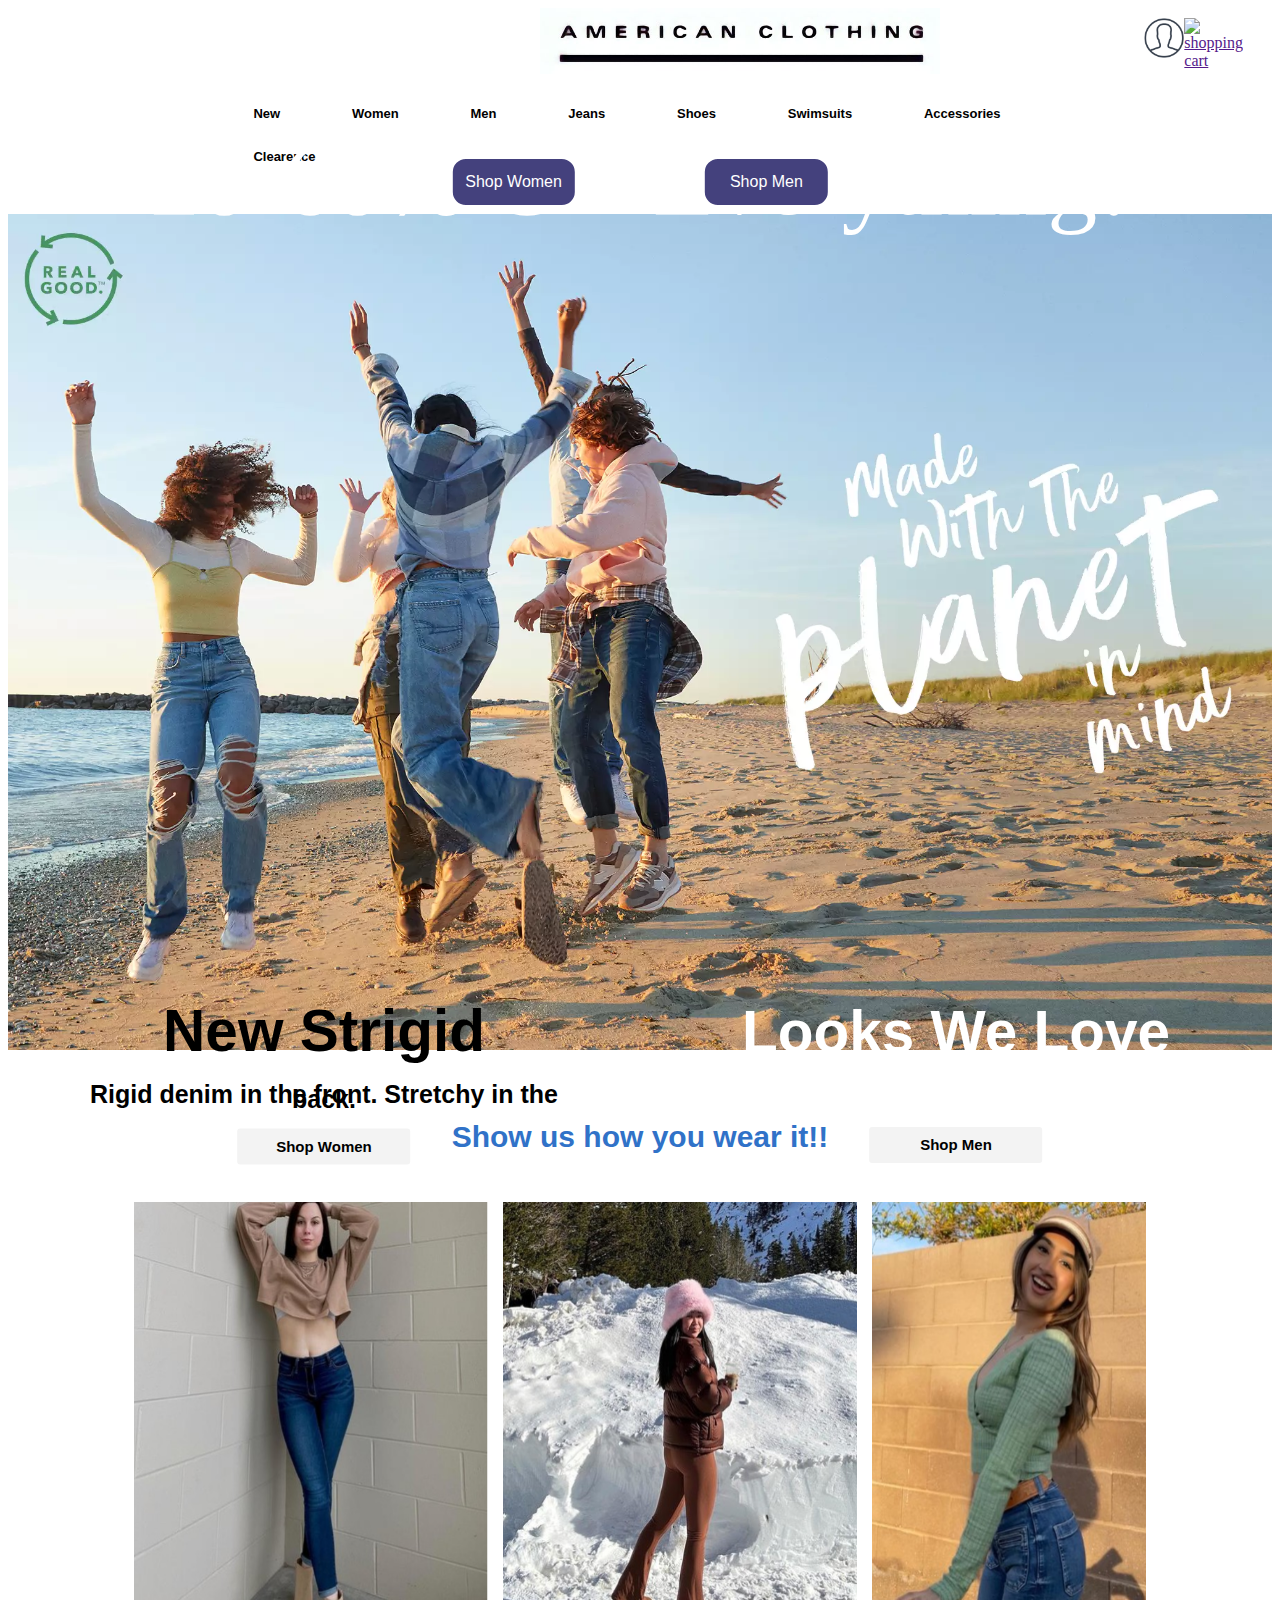
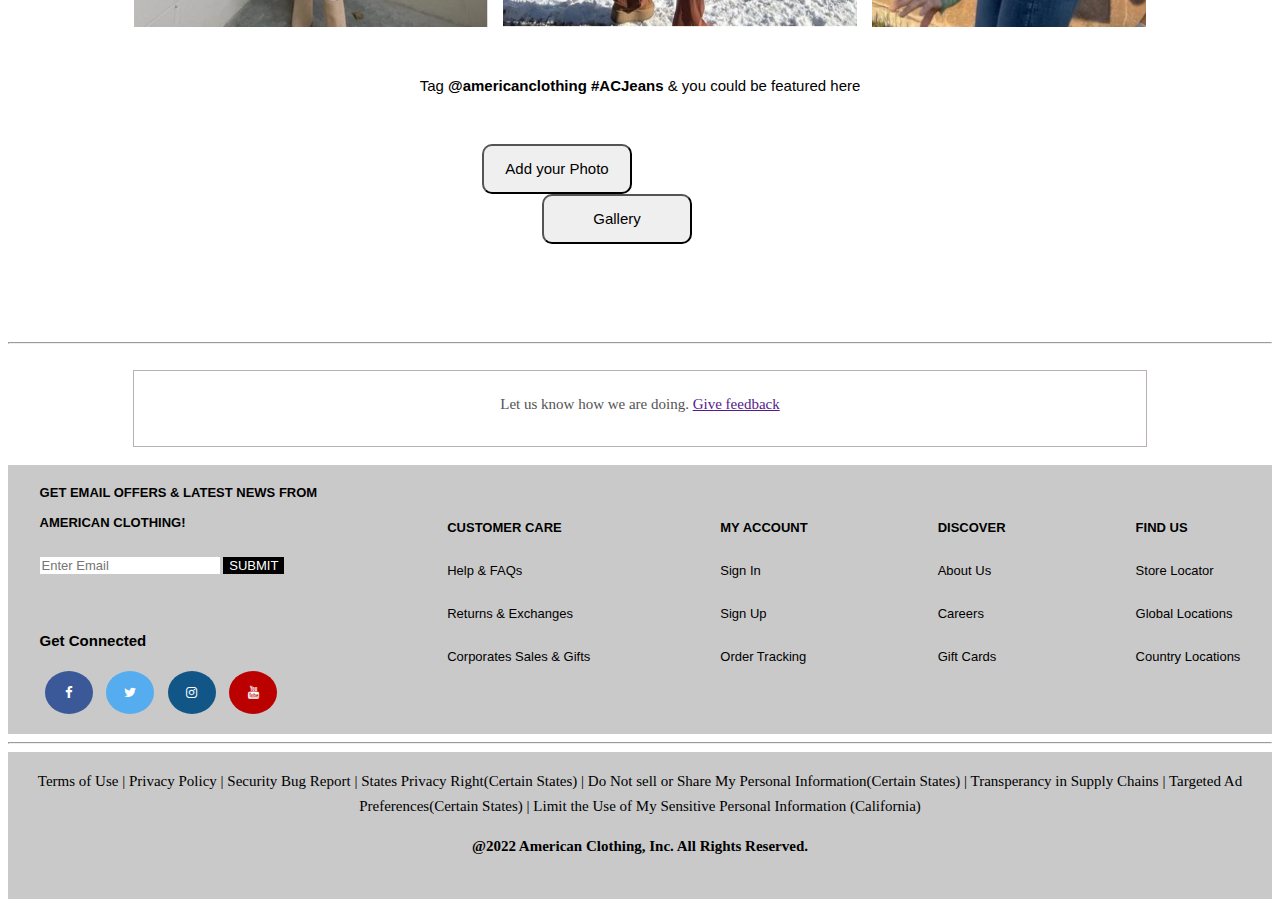
==== index.html @ f347fe09 "day-1 work finised" ====
<!DOCTYPE html>
<html lang="en">
<head>
    <meta charset="UTF-8">
    <meta http-equiv="X-UA-Compatible" content="IE=edge">
    <meta name="viewport" content="width=device-width, initial-scale=1.0">
    <title>Home Page</title>

    <link rel="stylesheet" href="./styles/index.css">

</head>
<body>

    <!-- Logo & Cart & Login -->
    
    <div id="nav2">
      <a href="./index.html"><img id="logo" style="width:400px" src="./images/LogoEdited.jpg" alt="Logo"></a>
      <div id="navinnav">
      <a href="./loginpage.html"><img src = "./images/Profile-Male-PNG-Free-Download.png" alt="login icon"></a>
      <a href=""><img style="width:38; height: 40px" src="https://www.freepnglogos.com/uploads/shopping-cart-png/shopping-cart-svg-png-icon-download-28.png" alt="shopping cart"></a>
      </div>
      </div>
    </div><br>

    <!-- DropDown Menu -->

    <div class="navbar">
        <div class="dropdown">
          <button class="dropbtn">New</button>
          <div class="dropdown-content">
            <a href="#">Women's</a>
            <a href="#">Men's</a>
          </div>
        </div>
        <div class="dropdown">
          <button class="dropbtn">Women</button>
          <div class="dropdown-content">
            <a href="#">Tops</a>
            <a href="#">Bottoms</a>
            <a href="#">Hoodies</a>
            <a href="#">Jeans</a>
            <a href="#">Dresses</a>
          </div>
        </div>
        <div class="dropdown">
            <button class="dropbtn">Men</button>
            <div class="dropdown-content">
              <a href="#">Shirts</a>
              <a href="#">Jeans</a>
              <a href="#">Sweatshirts</a>
              <a href="#">Jackets</a>
              <a href="#">Hoodie</a>
            </div>
          </div>
          <div class="dropdown">
            <button class="dropbtn">Jeans</button>
            <div class="dropdown-content">
              <a href="#">Skinny Jeans</a>
              <a href="#">Slimfit Jeans</a>
              <a href="#">Baggy Jeans</a>
              <a href="#">High Waist Jeans</a>
              <a href="#">Atheletic Fit Jeans</a>
            </div>
          </div>
          <div class="dropdown">
            <button class="dropbtn">Shoes</button>
            <div class="dropdown-content">
              <a href="#">Boots</a>
              <a href="#">Sneakers</a>
              <a href="#">Flip-Flop</a>
              <a href="#">Slippers</a>
              <a href="#">Loafers</a>
            </div>
          </div>
          <div class="dropdown">
            <button class="dropbtn">Swimsuits</button>
            <div class="dropdown-content">
              <a href="#">Biknis</a>
              <a href="#">Bikni Top</a>
              <a href="#">Bikni Bottom</a>
              <a href="#">Swim trunks</a>
              <a href="#">Board Shorts</a>
            </div>
          </div>
          <div class="dropdown">
            <button class="dropbtn">Accessories</button>
            <div class="dropdown-content">
              <a href="#">Socks</a>
              <a href="#">Jwellery</a>
              <a href="#">Sunglasses</a>
              <a href="#">Hand bags</a>
              <a href="#">Wallet</a>
            </div>
          </div>
          <div class="dropdown">
            <button class="dropbtn">Clearence</button>
            <div class="dropdown-content">
              <a href="#">Outstocks</a>
              <a href="#">Off-Season</a>
            </div>
          </div><br>
    </div>
  <div id="centerimage">
    <img style="width:100%" src="https://s7d2.scene7.com/is/image/aeo/20230113-aehp-promo-lg?scl=1&qlt=60&fmt=webp" alt="">
    <div class="text">20-60% Off Everything!</div>
    <button id="women">Shop Women</button>
    <button id="men">Shop Men</button>
  </div><br>

  <img style="width:100%" src="./images/centerimage2.webp" alt="">
 
  <div id="section">
    <div id="leftsection">
      <img src="https://s7d2.scene7.com/is/image/aeo/20221222-woutfit-look3-lg?defaultImage=20221222-woutfit-look3-lg&scl=1&qlt=60&fmt=webp" alt="">
      <div class="lefttext"><h3>New Strigid</h3><p style="font-size:25px ; font-weight:bold">Rigid denim in the front. Stretchy in the back.</p>
      <button id="shopwomen">Shop Women</button></div>
    </div>
 
  <div id="rightsection">
  <img src="https://s7d2.scene7.com/is/image/aeo/20221222-moutfit-outfitting3-lg?defaultImage=20221222-moutfit-outfitting3-lg&scl=1&qlt=60&fmt=webp" alt="">
  <div class="righttext"><h3>Looks We Love</h3><p style="font-size : 22px ; font-weight:bold">Shop this season's must-have fits from head to toe.</p>
  <button id="shopmen">Shop Men</button></div>
 </div>
</div><br>

<h3 style="text-align:center;font-size: 30px; font-family: 'Dosis', sans-serif; color: rgb(48, 114, 200);">Show us how you wear it!!</h3><br>


<!-- SHOW US WHAT YOU WEAR -->


<div id="slider">
<div class="slide">
  <img src="./images/customer1.png" alt="Avatar" class="image" style="width:100%">
</div>

<div class="slide">
    <img src="./images/customer2.png" alt="Avatar" class="image" style="width:100%">
</div>

<div class="slide">
  <img src="./images/customer3.png" alt="Avatar" class="image" style="width:100%">
  
</div>      

<div class="slide">
  <img src="./images/customer4.png" alt="Avatar" class="image" style="width:100%">
  
</div>

<div class="slide">
  <img src="./images/customer5.png" alt="Avatar" class="image" style="width:100%">
  
</div> 

<div class="slide">
  <img src="./images/customer6.png" alt="Avatar" class="image" style="width:100%">
 
</div> 
</div><br>

<!-- TAG -->

<p style="text-align:center;font-size: 15px; font-family: 'Dosis', sans-serif;">Tag <b>@americanclothing #ACJeans</b> & you could be featured here<p><br>

<div id="agbutton">
  <button id="addyourphoto">Add your Photo</button>
  <button id="gallery">Gallery</button>
</div><br><br><br><br><br><hr><br>

<!-- FOOTER -->

<div id="feedbackbutton">Let us know how we are doing. <a href="">Give feedback</a></div><br>

<div id="mainfooter">
  <div class="footer">
    <div class="footerbox">
      <p><b>GET EMAIL OFFERS & LATEST NEWS FROM <br>AMERICAN CLOTHING!</b></p>
      <input type="text" placeholder="Enter Email" style="font-size:13px;border:none">
      <button id="submitbutton">SUBMIT</button>
      <br>
      <br>
      <p style="font-size:15px"><b>Get Connected</b></p>
      <!-- Add icon library -->
      <link rel="stylesheet" href="https://cdnjs.cloudflare.com/ajax/libs/font-awesome/4.7.0/css/font-awesome.min.css">

       <!-- Add font awesome icons -->
       <a href="#" class="fa fa-facebook" style="margin-bottom: 20px;"></a>
       <a href="#" class="fa fa-twitter"></a>
       <a href="#" class="fa fa-instagram"></a>
       <a href="#" class="fa fa-youtube"></a>
    </div>
    <div class="footerbox">
      <b>CUSTOMER CARE</b>
      <p>Help & FAQs</p>
      <p>Returns & Exchanges</p>
      <p>Corporates Sales & Gifts</p>
    </div>
    <div class="footerbox">
      <b>MY ACCOUNT</b>
      <p>Sign In</p>
      <p>Sign Up</p>
      <p>Order Tracking</p>
    </div>
    <div class="footerbox">
      <b>DISCOVER</b>
      <p>About Us</p>
      <p>Careers</p>
      <p>Gift Cards</p>
    </div>
    <div class="footerbox">
      <b>FIND US</b>
      <p>Store Locator</p>
      <p>Global Locations</p>
      <p>Country Locations</p>
    </div>
  </div>
</div><hr>

<div id="lastline">
  <p>Terms of Use | Privacy Policy | Security Bug Report | States Privacy Right(Certain States) | Do Not sell or Share My Personal Information(Certain States) | 
    Transperancy in Supply Chains | Targeted Ad Preferences(Certain States) | Limit the Use of My Sensitive Personal Information (California)</p>
  <p style="font-weight:bold">@2022 American Clothing, Inc. All Rights Reserved.</p>
  <img src="https://www.ae.com/assets/ae/logos/Footer-logos.svg" alt="">
  </div>  

</body>
</html>
---- styles/index.css ----
#nav2{
  display: flex;
  width:95%;
  margin: auto;
  padding-top: 8px;
  padding-bottom: 8px;
  padding: 0px 20px;
  justify-content: space-between;
}
#logo{
  display: block;
  margin-left: 500px;
}
#navinnav{
  width:8%;
  display:flex;
  height:30px;
  padding-left:15px;
  justify-content: space-between;
  padding-top:10px;
}
#navinnav>a>img{
 width:40px;
 height:40px;
}

/* Navbar container */
.navbar {
    overflow: hidden;
    /* background-color: #333; */
    font-family: Arial;
    width:70%;
    margin:auto;
  }

  /* Links inside the navbar */
  /* .navbar a {
    float: left;
    font-size: 16px;
    color: white;
    text-align: center;
    padding: 14px 16px;
    text-decoration: none;
  } */
  
  .dropdown {
    float: left;
    overflow: hidden;
    margin-left: 4.5%;
  }
  
  /* Dropdown button */
  .dropdown .dropbtn {
    font-size: 13px;
    font-weight: bold;
    border: none;
    outline: none;
    color: rgb(0, 0, 0);
    padding: 14px 16px;
    background-color: inherit;
    font-family: inherit; /* Important for vertical align on mobile phones */
    /* margin: 0; Important for vertical align on mobile phones */
  }
  
  /* Add a red background color to navbar links on hover */
  .navbar .dropdown:hover .dropbtn {
    background-color: rgb(243, 243, 243);
  }
  
  /* Dropdown content (hidden by default) */
  .dropdown-content {
    display: none;
    position: absolute;
    background-color: #f9f9f9;
    min-width: 160px;
    box-shadow: 0px 8px 16px 0px rgba(0,0,0,0.2);
    z-index: 1;
  }
  
  /* Links inside the dropdown */
  .dropdown-content a {
    float: none;
    color: black;
    padding: 12px 16px;
    text-decoration: none;
    display: block;
    text-align: left;
    font-size: 12px;
  }
  
  /* Add a grey background color to dropdown links on hover */
  .dropdown-content a:hover {
    background-color: #ddd;
  }
  
  /* Show the dropdown menu on hover */
  .dropdown:hover .dropdown-content {
    display: block;
  }
  
  #centerimage{
    position: relative;
    text-align: center;
    color:white
  }
  .text{
    width:80%;
    position: absolute;
    top: 10%;
    left: 50%;
    transform: translate(-50%, -50%);
    font-size: 100px;
    font-family: 'Courgette', cursive;
  }
  #women{
    width:10%;
    height:50px;
    border-radius: 15px;
    font-size: 16px;
    position: absolute;
    top: 20%;
    left: 40%;
    transform: translate(-50%, -50%);
    border:none;
    cursor: pointer;
    background-color: rgb(68, 65, 125); 
    color: rgb(255, 255, 255); 
    border: 2px solid #ffffff;
    transition-duration: 0.4s;
  }
  #men{
    width:10%;
    height:50px;
    border-radius: 15px;
    font-size: 16px;
    position: absolute;
    top: 20%;
    left: 60%;
    transform: translate(-50%, -50%); 
    border:none;
    cursor: pointer;
    background-color: rgb(68, 65, 125); 
    color: rgb(255, 255, 255); 
    border: 2px solid #ffffff;
    transition-duration: 0.4s;
  }
  #women:hover {
    background-color: #1aedd8;
    color: rgb(0, 0, 0);
    font-weight: bold;
  }
  #men:hover {
    background-color: #1aedd8;
    color: rgb(0, 0, 0);
    font-weight: bold;
  }

  #section{
    width:100%;
    display: flex;
    margin: auto;
  }

  #leftsection{
    position: relative;
    text-align: center;
    color:black;
    width:50%;
  }
  .lefttext{
    width: 80%;
    position: absolute;
    top: 80%;
    left: 50%;
    transform: translate(-50%, -50%);
    font-size: 50px;
    line-height: 5px;
    font-family: 'Francois One', sans-serif;
  }
  #shopwomen{
   width: 35%;
   height: 40px;
   font-size: 15px;
   border-radius: 5px;
   cursor: pointer;
   background-color: rgb(243, 243, 243); 
   color: rgb(0, 0, 0); 
   border: 2px solid #ffffff;
   transition-duration: 0.4s;
   font-weight: bold;
  }
  #shopwomen:hover {
    background-color: #92aca9;
    color: rgb(0, 0, 0);
    font-weight: bold;
  }

  #rightsection{
    position: relative;
    text-align: center;
    color:rgb(255, 255, 255);
    width:50%;
  }

  .righttext{
    width: 80%;
    position: absolute;
    top: 80%;
    left: 50%;
    transform: translate(-50%, -50%);
    font-size: 50px;
    line-height: 5px;
    font-family: 'Francois One', sans-serif;
  }
  
  #shopmen{
    width: 35%;
    height: 40px;
    font-size: 15px;
    border-radius: 5px;
    cursor: pointer;
    background-color: rgb(243, 243, 243); 
    color: rgb(0, 0, 0); 
    border: 2px solid #ffffff;
    transition-duration: 0.4s;
    font-weight: bold;
   }
   #shopmen:hover {
     background-color: #92aca9;
     color: rgb(0, 0, 0);
     font-weight: bold;
   }


   .slide {
    position: relative;
    width: 35%;
    flex-shrink: 0;
    margin-right: 15px;
  }
  
  .image {
    display: block;
    width: 100%;
    height: 425px;
  }

  .text1 {
    color: rgb(0, 0, 0);
    font-size: 16px;
    padding: 16px 32px;
  }

  #slider{
    margin:auto;
    width: 80%;
    height: 442px;
    display: flex;
    overflow-x: auto
  }
  
  #addyourphoto{
    width:150px;
    height:50px;
    border-radius: 10px;
    cursor: pointer;
    font-size: 15px;
  }

  #agbutton{
  width:25%;
  margin:auto;
  }

  #gallery{
    width:150px;
    height:50px;
    border-radius: 10px;
    cursor: pointer;
    font-size: 15px;
    margin-left:60px;
  }
  
  #feedbackbutton{
    border:1px solid rgb(183, 177, 177);
    width:80%;
    height:50px;
    text-align: center;
    padding-top: 25px;
    margin:auto;
    font-size: 15px;
    font-family: 'Courgette', cursive;
    color:#535454
  }

  .fa {
    padding:15px;
    width: 18px;
    margin-left:5px;
    margin-right: 5px;
    text-align: center;
    text-decoration: none;
    border-radius: 50%;
    
  }
  .fa:hover {
    opacity: 0.7;
  }
  .fa-facebook {
    background: #3B5998;
    color: white;
  }
  .fa-twitter {
    background: #55ACEE;
    color: white;
  }
  .fa-youtube {
    background: #bb0000;
    color: white;
  }
  .fa-instagram {
    background: #125688;
    color: white;
  }
  
  #mainfooter{
    background-color: #c9c9c9;
    line-height: 30px;
  }
  .footer{
    display: flex;
    align-items: center;
    justify-content: space-between;
    margin: auto;
    width:95%;
    font-family: 'Open Sans', sans-serif;
    font-size:13px
  }
  .footerbox p{
    cursor: pointer;
  }
  #submitbutton{
    font-size:13px;
    border:none;
    background-color: #000000;
    color:white;
    transition-duration: 0.4s;
  }
  #submitbutton:hover {
    background-color: #959595;
    color: rgb(0, 0, 0);
  }

  #lastline{
    background-color: #c9c9c9;
    margin:auto;
    text-align: center;
    padding-top:2px;
    font-size: 15px;
    line-height: 25px;
  }
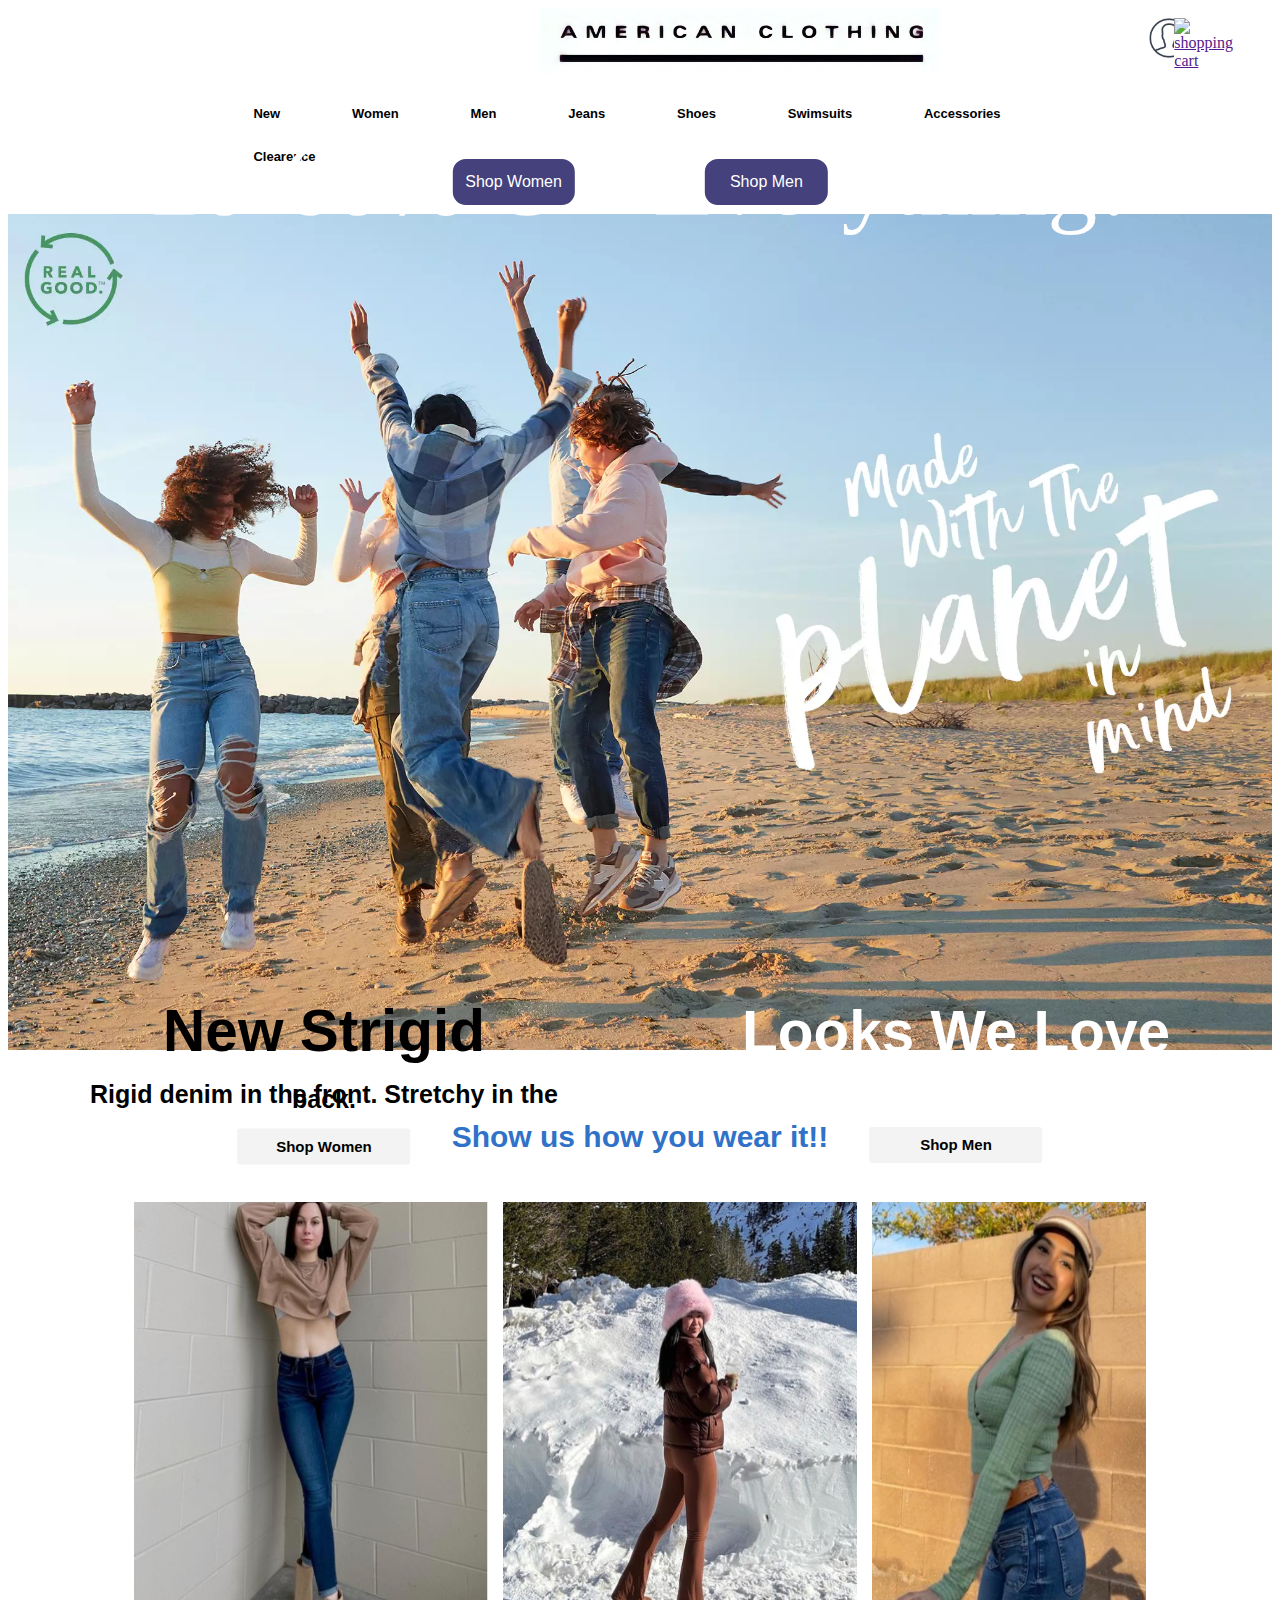
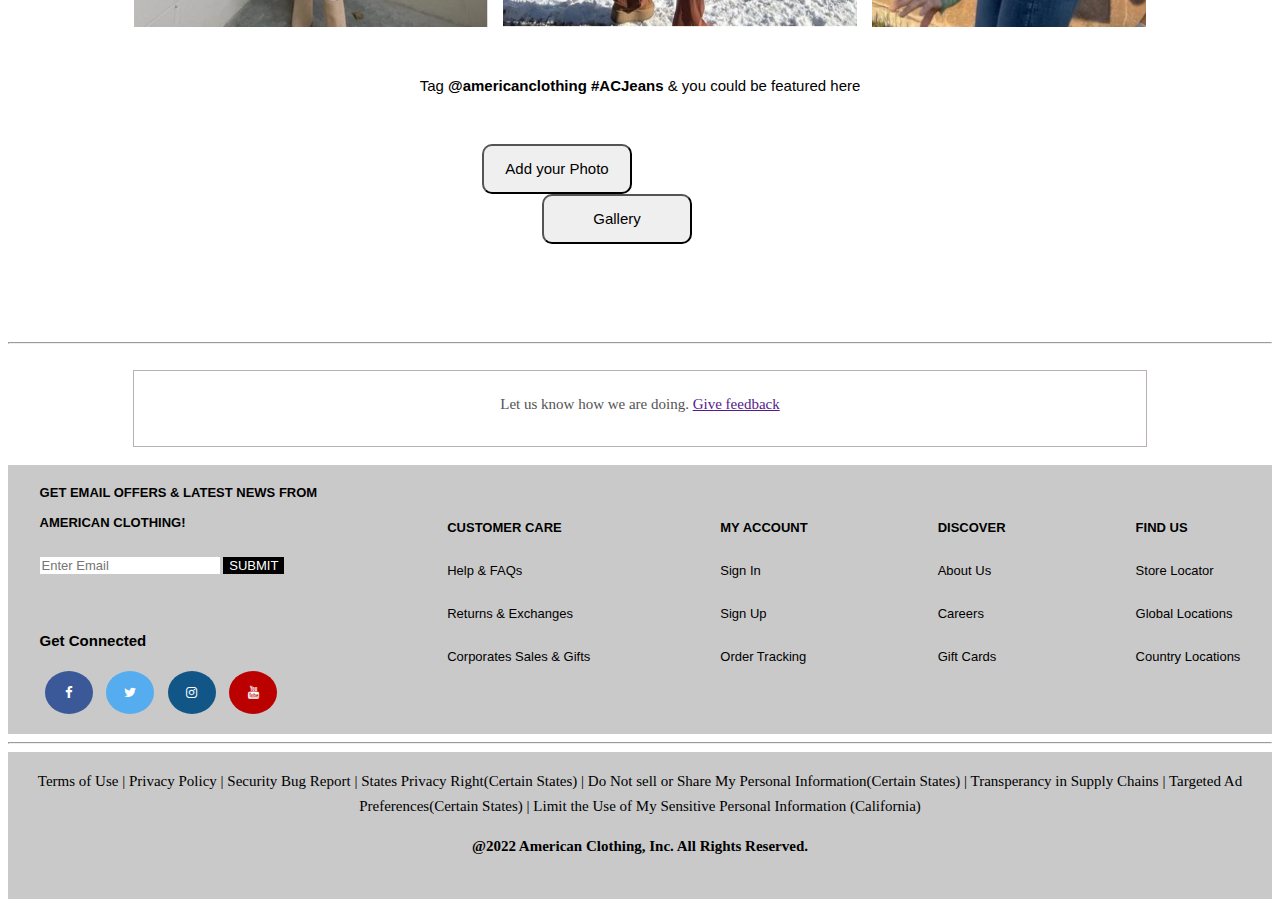
==== commit fb785f16: "day-2 work finished" ====
--- a/index.html
+++ b/index.html
@@ -16,7 +16,10 @@
     <div id="nav2">
       <a href="./index.html"><img id="logo" style="width:400px" src="./images/LogoEdited.jpg" alt="Logo"></a>
       <div id="navinnav">
-      <a href="./loginpage.html"><img src = "./images/Profile-Male-PNG-Free-Download.png" alt="login icon"></a>
+        <div class="dropdown"><a href=""><img src = "./images/Profile-Male-PNG-Free-Download.png" alt="login icon"></a><div class="dropdown-content">
+        <a href="./signIn.html" style="font-size: 18px; font-weight: bold;">Sign In</a>
+        <a href="./signUp.html" style="font-size: 18px; font-weight: bold;">Sign Up</a></div>
+      </div>
       <a href=""><img style="width:38; height: 40px" src="https://www.freepnglogos.com/uploads/shopping-cart-png/shopping-cart-svg-png-icon-download-28.png" alt="shopping cart"></a>
       </div>
       </div>
--- a/styles/index.css
+++ b/styles/index.css
@@ -15,12 +15,12 @@
 #navinnav{
   width:8%;
   display:flex;
-  height:30px;
+  height:42px;
   padding-left:15px;
   justify-content: space-between;
   padding-top:10px;
 }
-#navinnav>a>img{
+#navinnav>.dropdown>a>img{
  width:40px;
  height:40px;
 }
@@ -34,16 +34,7 @@
     margin:auto;
   }
 
-  /* Links inside the navbar */
-  /* .navbar a {
-    float: left;
-    font-size: 16px;
-    color: white;
-    text-align: center;
-    padding: 14px 16px;
-    text-decoration: none;
-  } */
-  
+
   .dropdown {
     float: left;
     overflow: hidden;
@@ -361,7 +352,7 @@
     line-height: 25px;
   }
 
-
+  
 
 
 
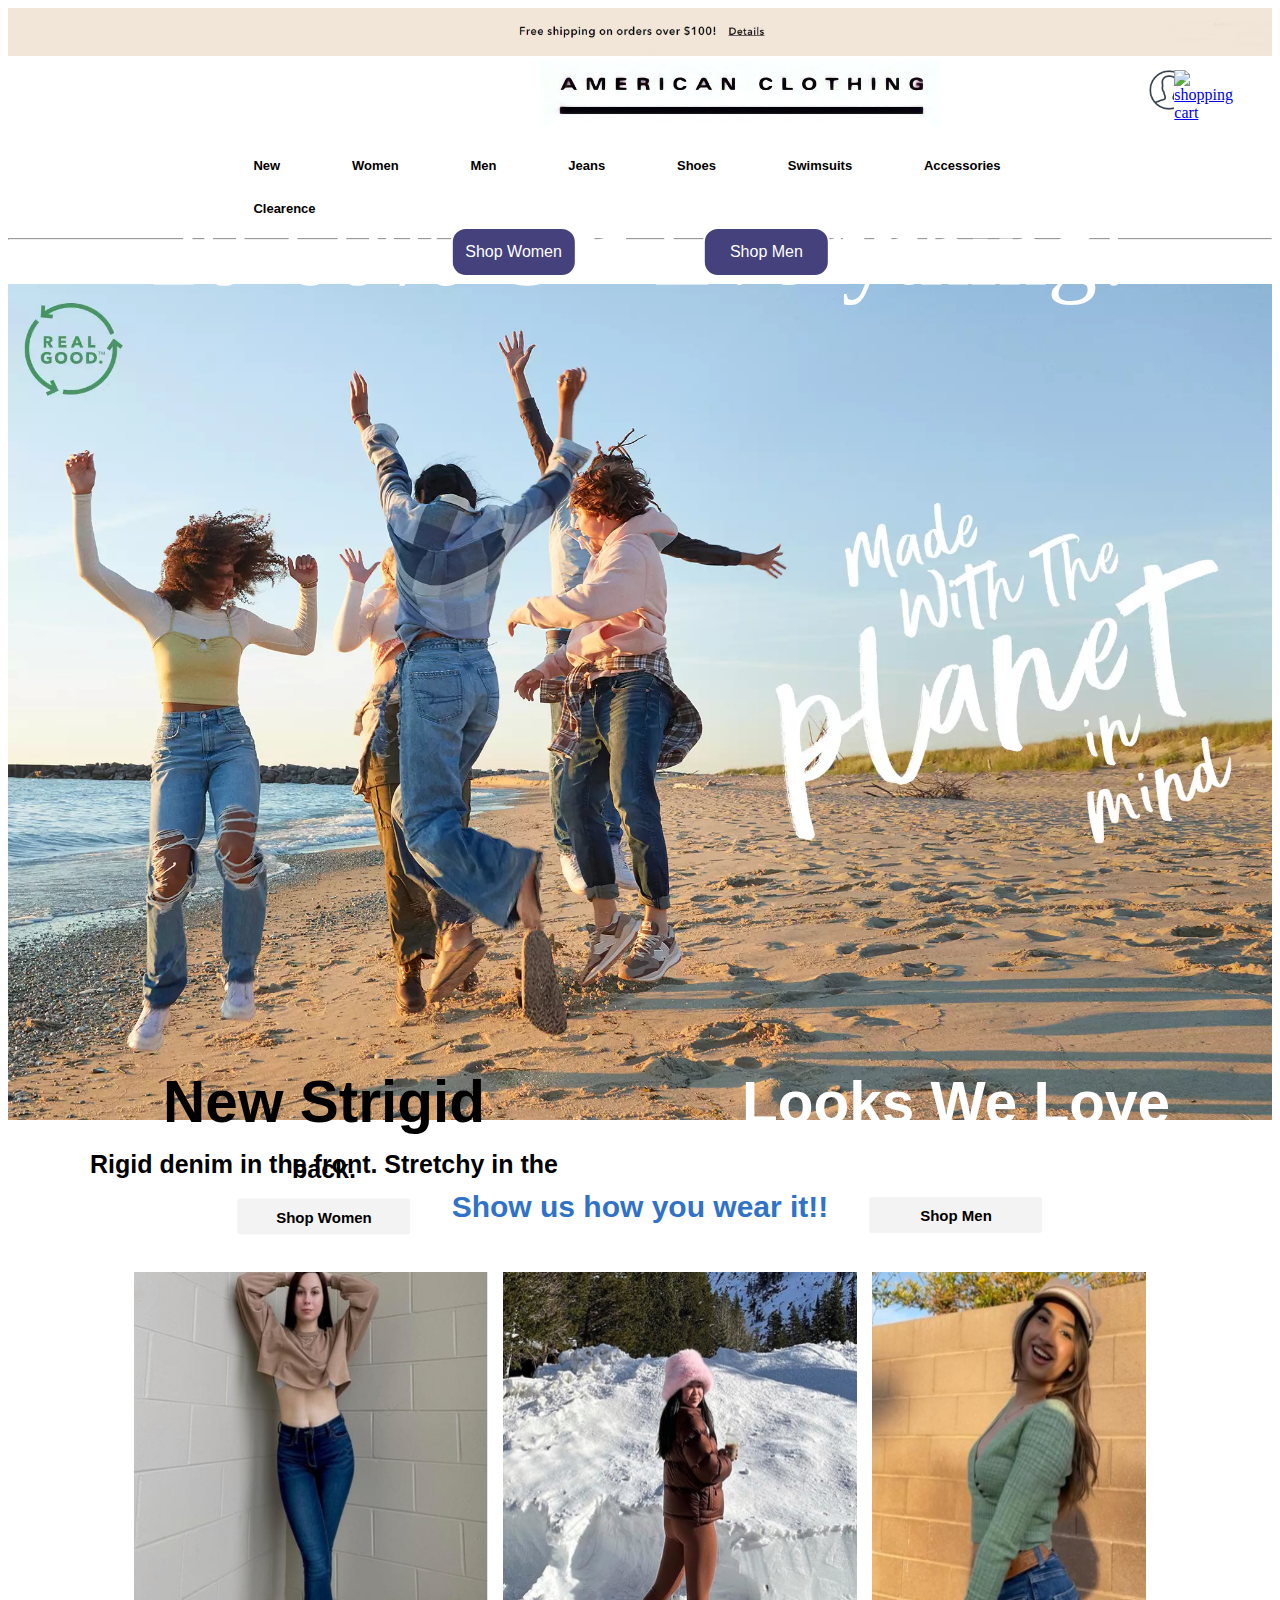
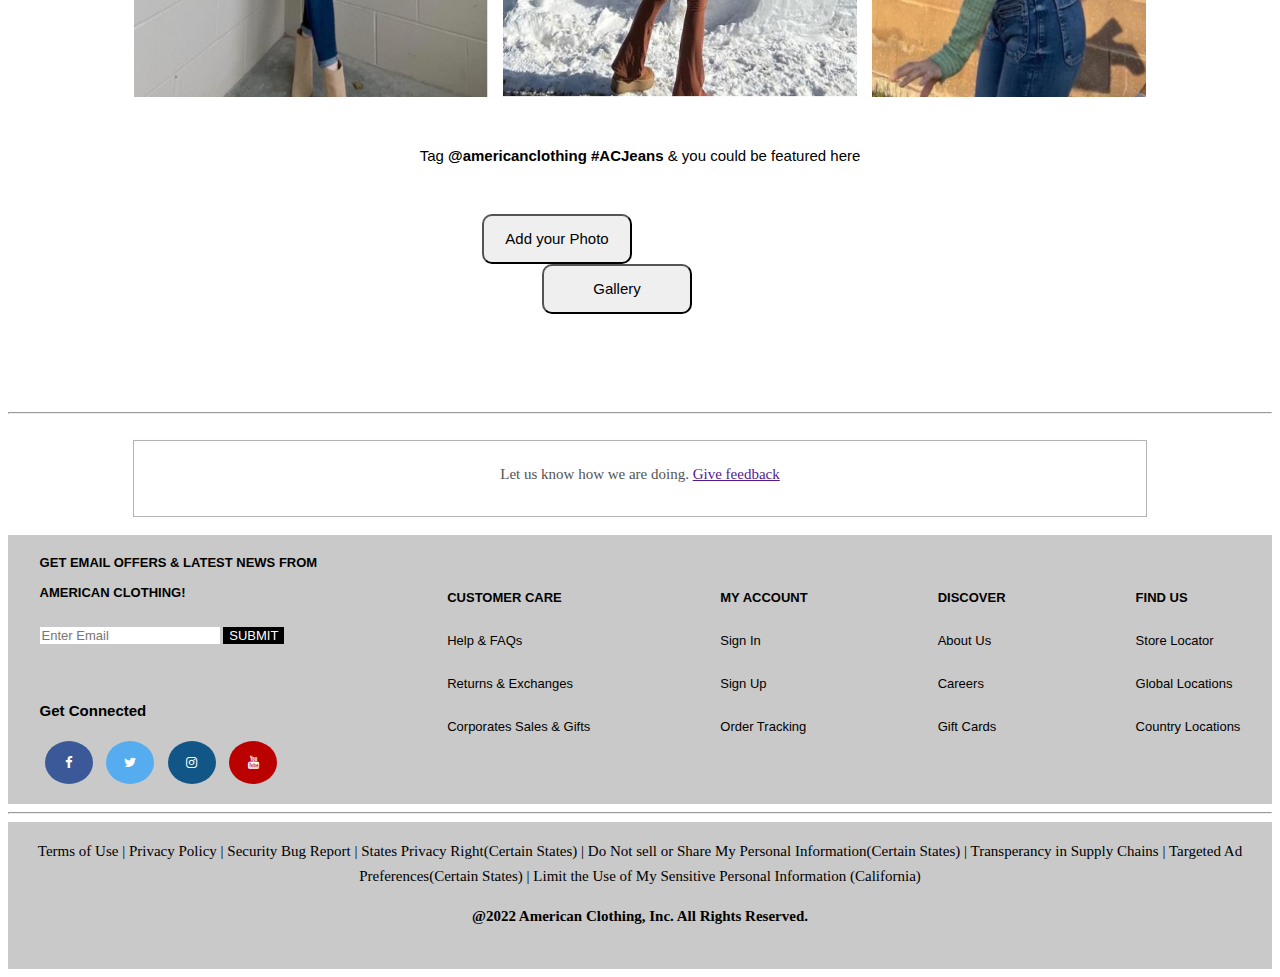
==== commit b5e02dac: "Project Complete" ====
--- a/index.html
+++ b/index.html
@@ -11,16 +11,20 @@
 </head>
 <body>
 
+    <!-- Automatic Slider -->
+
+    <div id = "slideshow"></div>
+
     <!-- Logo & Cart & Login -->
     
     <div id="nav2">
       <a href="./index.html"><img id="logo" style="width:400px" src="./images/LogoEdited.jpg" alt="Logo"></a>
       <div id="navinnav">
-        <div class="dropdown"><a href=""><img src = "./images/Profile-Male-PNG-Free-Download.png" alt="login icon"></a><div class="dropdown-content">
+        <div class="dropdown"><a href=""><img id="loginicon" src = "./images/Profile-Male-PNG-Free-Download.png" alt="login icon"></a><div class="dropdown-content">
         <a href="./signIn.html" style="font-size: 18px; font-weight: bold;">Sign In</a>
         <a href="./signUp.html" style="font-size: 18px; font-weight: bold;">Sign Up</a></div>
       </div>
-      <a href=""><img style="width:38; height: 40px" src="https://www.freepnglogos.com/uploads/shopping-cart-png/shopping-cart-svg-png-icon-download-28.png" alt="shopping cart"></a>
+      <a href="./cart.html"><img style="width:38; height: 40px" src="https://www.freepnglogos.com/uploads/shopping-cart-png/shopping-cart-svg-png-icon-download-28.png" alt="shopping cart"></a>
       </div>
       </div>
     </div><br>
@@ -31,78 +35,81 @@
         <div class="dropdown">
           <button class="dropbtn">New</button>
           <div class="dropdown-content">
-            <a href="#">Women's</a>
-            <a href="#">Men's</a>
+            <a href="./womenclothes.html">Women's</a>
+            <a href="./mensclothes.html">Men's</a>
           </div>
         </div>
         <div class="dropdown">
           <button class="dropbtn">Women</button>
           <div class="dropdown-content">
-            <a href="#">Tops</a>
-            <a href="#">Bottoms</a>
-            <a href="#">Hoodies</a>
-            <a href="#">Jeans</a>
-            <a href="#">Dresses</a>
+            <a href="./womenclothes.html">Tops</a>
+            <a href="./womenclothes.html">Bottoms</a>
+            <a href="./womenclothes.html">Hoodies</a>
+            <a href="./womenclothes.html">Jeans</a>
+            <a href="./womenclothes.html">Dresses</a>
           </div>
         </div>
         <div class="dropdown">
             <button class="dropbtn">Men</button>
             <div class="dropdown-content">
-              <a href="#">Shirts</a>
-              <a href="#">Jeans</a>
-              <a href="#">Sweatshirts</a>
-              <a href="#">Jackets</a>
-              <a href="#">Hoodie</a>
+              <a href="./mensclothes.html">Shirts</a>
+              <a href="./mensclothes.html">Jeans</a>
+              <a href="./mensclothes.html">Sweatshirts</a>
+              <a href="./mensclothes.html">Jackets</a>
+              <a href="./mensclothes.html">Hoodie</a>
             </div>
           </div>
           <div class="dropdown">
             <button class="dropbtn">Jeans</button>
             <div class="dropdown-content">
-              <a href="#">Skinny Jeans</a>
-              <a href="#">Slimfit Jeans</a>
-              <a href="#">Baggy Jeans</a>
-              <a href="#">High Waist Jeans</a>
-              <a href="#">Atheletic Fit Jeans</a>
+              <a href="./mensclothes.html">Skinny Jeans</a>
+              <a href="./mensclothes.html">Slimfit Jeans</a>
+              <a href="./womenclothes.html">Baggy Jeans</a>
+              <a href="./womenclothes.html">High Waist Jeans</a>
+              <a href="./womenclothes.html">Atheletic Fit Jeans</a>
             </div>
           </div>
           <div class="dropdown">
             <button class="dropbtn">Shoes</button>
             <div class="dropdown-content">
-              <a href="#">Boots</a>
-              <a href="#">Sneakers</a>
-              <a href="#">Flip-Flop</a>
-              <a href="#">Slippers</a>
-              <a href="#">Loafers</a>
+              <a href="./mensclothes.html">Boots</a>
+              <a href="./mensclothes.html">Sneakers</a>
+              <a href="./womenclothes.html">Flip-Flop</a>
+              <a href="./womenclothes.html">Slippers</a>
+              <a href="./mensclothes.html">Loafers</a>
             </div>
           </div>
           <div class="dropdown">
             <button class="dropbtn">Swimsuits</button>
             <div class="dropdown-content">
-              <a href="#">Biknis</a>
-              <a href="#">Bikni Top</a>
-              <a href="#">Bikni Bottom</a>
-              <a href="#">Swim trunks</a>
-              <a href="#">Board Shorts</a>
+              <a href="./womenclothes.html">Biknis</a>
+              <a href="./womenclothes.html">Bikni Top</a>
+              <a href="./womenclothes.html">Bikni Bottom</a>
+              <a href="./womenclothes.html">Swim trunks</a>
+              <a href="./womenclothes.html">Board Shorts</a>
             </div>
           </div>
           <div class="dropdown">
             <button class="dropbtn">Accessories</button>
             <div class="dropdown-content">
-              <a href="#">Socks</a>
-              <a href="#">Jwellery</a>
-              <a href="#">Sunglasses</a>
-              <a href="#">Hand bags</a>
-              <a href="#">Wallet</a>
+              <a href="./mensclothes.html">Socks</a>
+              <a href="./mensclothes.html">Jwellery</a>
+              <a href="./mensclothes.html">Sunglasses</a>
+              <a href="./mensclothes.html">Hand bags</a>
+              <a href="./mensclothes.html">Wallet</a>
             </div>
           </div>
           <div class="dropdown">
             <button class="dropbtn">Clearence</button>
             <div class="dropdown-content">
-              <a href="#">Outstocks</a>
-              <a href="#">Off-Season</a>
+              <a href="./mensclothes.html">Outstocks</a>
+              <a href="./mensclothes.html">Off-Season</a>
             </div>
           </div><br>
-    </div>
+    </div><hr>
+
+
+    <!-- Center Image -->
   <div id="centerimage">
     <img style="width:100%" src="https://s7d2.scene7.com/is/image/aeo/20230113-aehp-promo-lg?scl=1&qlt=60&fmt=webp" alt="">
     <div class="text">20-60% Off Everything!</div>
@@ -188,10 +195,10 @@
       <link rel="stylesheet" href="https://cdnjs.cloudflare.com/ajax/libs/font-awesome/4.7.0/css/font-awesome.min.css">
 
        <!-- Add font awesome icons -->
-       <a href="#" class="fa fa-facebook" style="margin-bottom: 20px;"></a>
-       <a href="#" class="fa fa-twitter"></a>
-       <a href="#" class="fa fa-instagram"></a>
-       <a href="#" class="fa fa-youtube"></a>
+       <a href="https://www.facebook.com/americaneagle/" class="fa fa-facebook" style="margin-bottom: 20px;"></a>
+       <a href="https://twitter.com/AEO?ref_src=twsrc%5Egoogle%7Ctwcamp%5Eserp%7Ctwgr%5Eauthor" class="fa fa-twitter"></a>
+       <a href="https://www.instagram.com/americaneagle/?hl=en" class="fa fa-instagram"></a>
+       <a href="https://www.youtube.com/user/americaneagle" class="fa fa-youtube"></a>
     </div>
     <div class="footerbox">
       <b>CUSTOMER CARE</b>
@@ -228,4 +235,5 @@
   </div>  
 
 </body>
+<script src="./scripts/index.js"></script>
 </html>